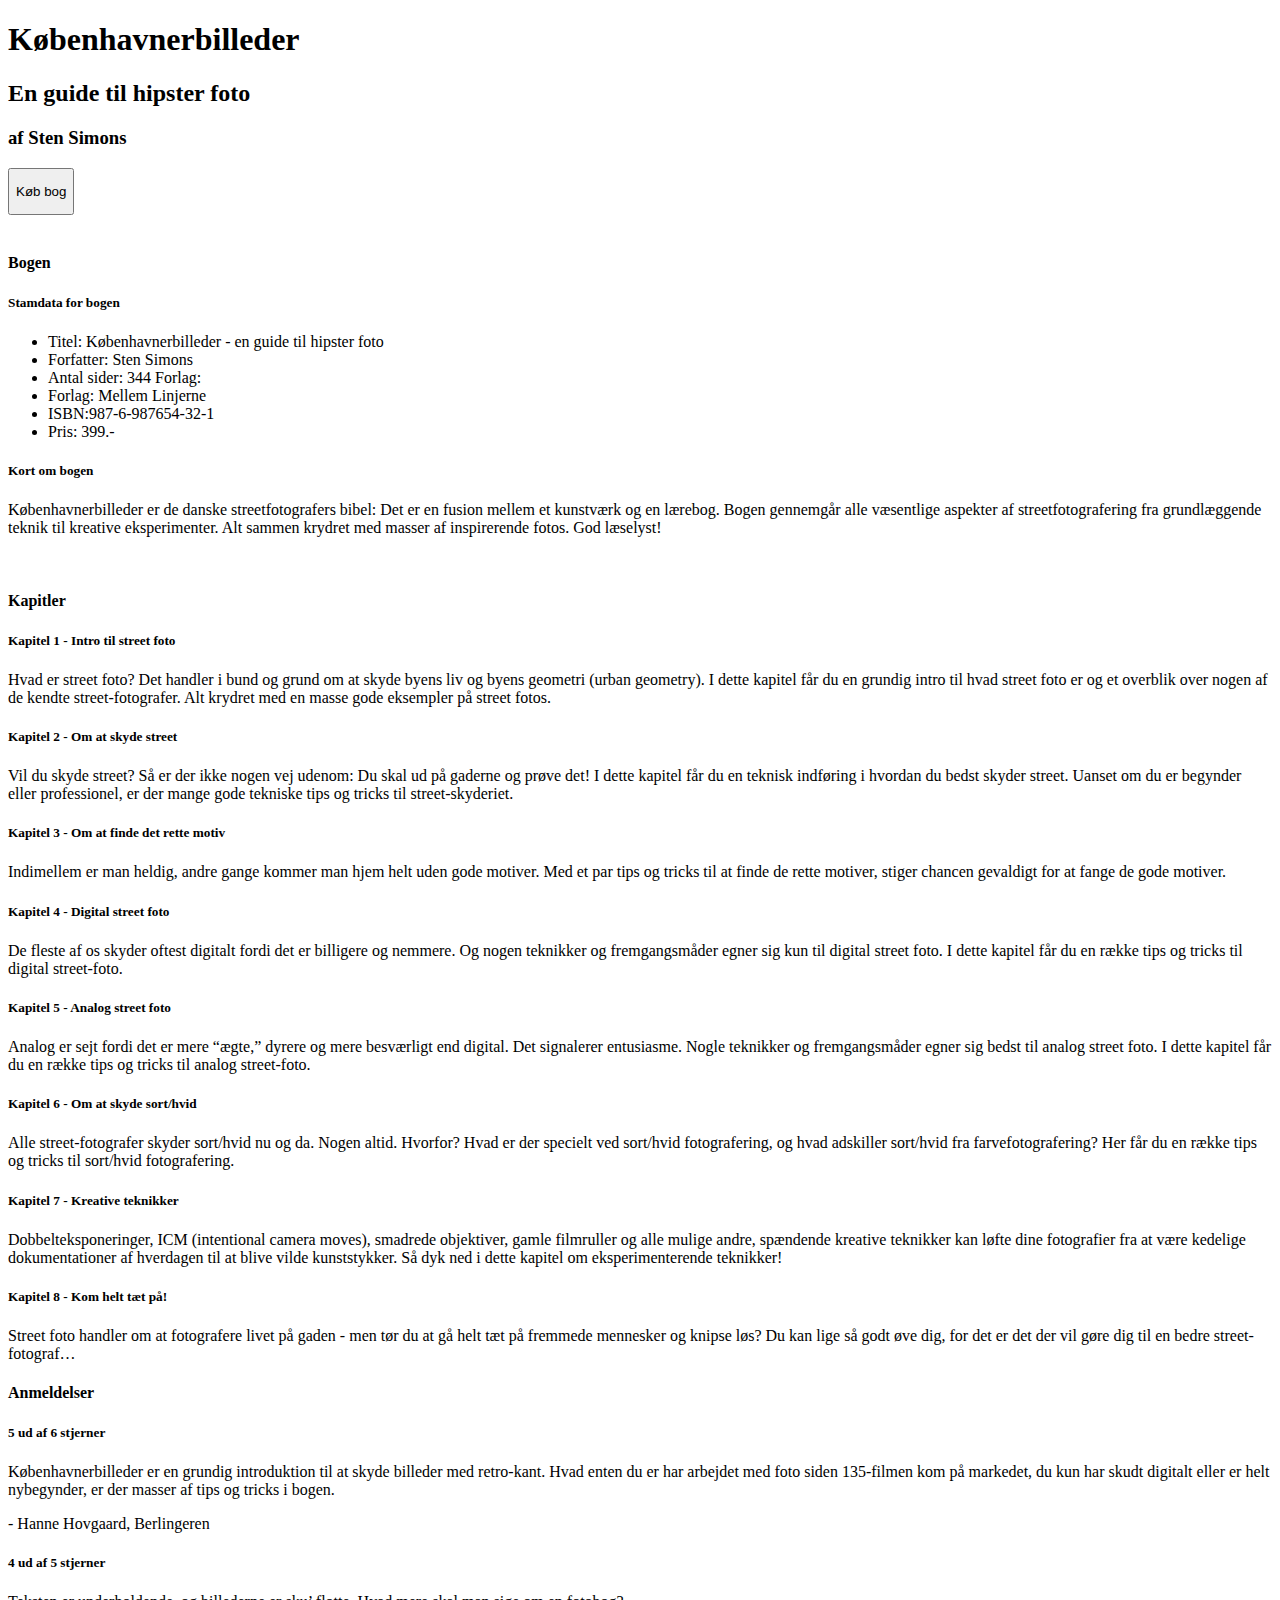
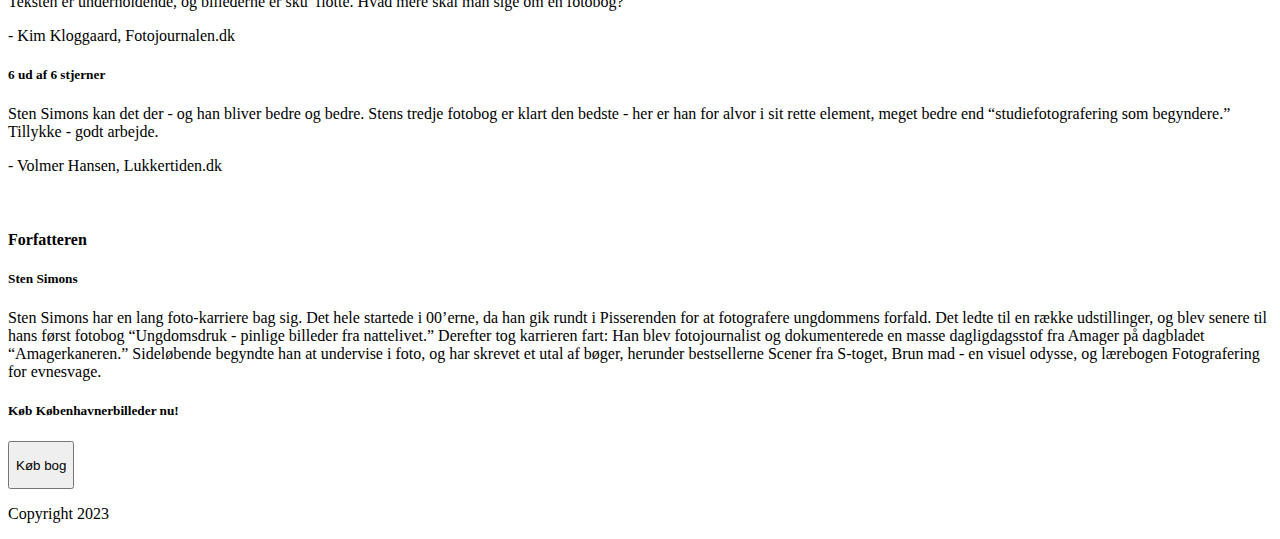
==== src/index.html @ f4c208cd "first commit" ====
<!DOCTYPE html>
<html lang="en">
  <head>
    <meta charset="UTF-8" />
    <link rel="icon" type="image/svg+xml" href="/vite.svg" />
    <meta name="viewport" content="width=device-width, initial-scale=1.0" />
    <title>Københavnerbilleder opgave</title>
  </head>
  <body class="grid place-items-center p-8">
    <main>
      <!-- Hero -->
      <div class="bg-zinc-900 text-stone-50">
        <h1 class="font-bold uppercase">Københavnerbilleder</h1>
        <h2>En guide til hipster foto</h2>
        <h3>af Sten Simons</h3>
        <button class="bg-stone-50 p-3 px-12">
          <p class="text-zinc-900">Køb bog</p>
        </button>
      </div>

      <div><img src="kobenhavnerbilleder-sten-simons.jpg" alt="" /></div>

      <!-- Bogen -->
      <div class="bg-stone-50">
        <h4 class="font-bold uppercase">Bogen</h4>
        <h5 class="font-bold">Stamdata for bogen</h5>

        <ul>
          <li>Titel: Københavnerbilleder - en guide til hipster foto</li>
          <li>Forfatter: Sten Simons</li>
          <li>Antal sider: 344 Forlag:</li>
          <li>Forlag: Mellem Linjerne</li>
          <li>ISBN:987-6-987654-32-1</li>
          <li>Pris: 399.-</li>
        </ul>

        <h5 class="font-bold">Kort om bogen</h5>
        <p>
          Københavnerbilleder er de danske streetfotografers bibel: Det er en
          fusion mellem et kunstværk og en lærebog. Bogen gennemgår alle
          væsentlige aspekter af streetfotografering fra grundlæggende teknik
          til kreative eksperimenter. Alt sammen krydret med masser af
          inspirerende fotos. God læselyst!
        </p>
      </div>

      <!-- Billeder af bog -->
      <div class="bg-zinc-900">
        <img src="kobenhavnerbilleder-sten-simons.jpg" alt="" />
        <img src="kobenhavnerbilleder_oppefra.jpg" alt="" />
        <img src="kobenhavnerbilleder_aaben_venstre.jpg" alt="" />
      </div>

      <!-- Kapitler -->
      <div class="bg-stone-50">
        <h4 class="font-bold uppercase">Kapitler</h4>

        <div>
          <h5 class="font-bold">Kapitel 1 - Intro til street foto</h5>
          <p>
            Hvad er street foto? Det handler i bund og grund om at skyde byens
            liv og byens geometri (urban geometry). I dette kapitel får du en
            grundig intro til hvad street foto er og et overblik over nogen af
            de kendte street-fotografer. Alt krydret med en masse gode eksempler
            på street fotos.
          </p>
        </div>

        <div>
          <h5 class="font-bold">Kapitel 2 - Om at skyde street</h5>
          <p>
            Vil du skyde street? Så er der ikke nogen vej udenom: Du skal ud på
            gaderne og prøve det! I dette kapitel får du en teknisk indføring i
            hvordan du bedst skyder street. Uanset om du er begynder eller
            professionel, er der mange gode tekniske tips og tricks til
            street-skyderiet.
          </p>
        </div>

        <div>
          <h5 class="font-bold">Kapitel 3 - Om at finde det rette motiv</h5>
          <p>
            Indimellem er man heldig, andre gange kommer man hjem helt uden gode
            motiver. Med et par tips og tricks til at finde de rette motiver,
            stiger chancen gevaldigt for at fange de gode motiver.
          </p>
        </div>

        <div>
          <h5 class="font-bold">Kapitel 4 - Digital street foto</h5>
          <p>
            De fleste af os skyder oftest digitalt fordi det er billigere og
            nemmere. Og nogen teknikker og fremgangsmåder egner sig kun til
            digital street foto. I dette kapitel får du en række tips og tricks
            til digital street-foto.
          </p>
        </div>

        <div>
          <h5 class="font-bold">Kapitel 5 - Analog street foto</h5>
          <p>
            Analog er sejt fordi det er mere “ægte,” dyrere og mere besværligt
            end digital. Det signalerer entusiasme. Nogle teknikker og
            fremgangsmåder egner sig bedst til analog street foto. I dette
            kapitel får du en række tips og tricks til analog street-foto.
          </p>
        </div>

        <div>
          <h5 class="font-bold">Kapitel 6 - Om at skyde sort/hvid</h5>
          <p>
            Alle street-fotografer skyder sort/hvid nu og da. Nogen altid.
            Hvorfor? Hvad er der specielt ved sort/hvid fotografering, og hvad
            adskiller sort/hvid fra farvefotografering? Her får du en række tips
            og tricks til sort/hvid fotografering.
          </p>
        </div>

        <div>
          <h5 class="font-bold">Kapitel 7 - Kreative teknikker</h5>
          <p>
            Dobbelteksponeringer, ICM (intentional camera moves), smadrede
            objektiver, gamle filmruller og alle mulige andre, spændende
            kreative teknikker kan løfte dine fotografier fra at være kedelige
            dokumentationer af hverdagen til at blive vilde kunststykker. Så dyk
            ned i dette kapitel om eksperimenterende teknikker!
          </p>
        </div>

        <div>
          <h5 class="font-bold">Kapitel 8 - Kom helt tæt på!</h5>
          <p>
            Street foto handler om at fotografere livet på gaden - men tør du at
            gå helt tæt på fremmede mennesker og knipse løs? Du kan lige så godt
            øve dig, for det er det der vil gøre dig til en bedre
            street-fotograf…
          </p>
        </div>
      </div>

      <!-- Anmeldelser -->
      <div class="bg-zinc-900 text-stone-50">
        <h4 class="font-bold uppercase">Anmeldelser</h4>
        <div>
          <h5>5 ud af 6 stjerner</h5>
          <p>
            Københavnerbilleder er en grundig introduktion til at skyde billeder
            med retro-kant. Hvad enten du er har arbejdet med foto siden
            135-filmen kom på markedet, du kun har skudt digitalt eller er helt
            nybegynder, er der masser af tips og tricks i bogen.
          </p>
          <p>- Hanne Hovgaard, Berlingeren</p>
        </div>

        <div>
          <h5>4 ud af 5 stjerner</h5>
          <p>
            Teksten er underholdende, og billederne er sku’ flotte. Hvad mere
            skal man sige om en fotobog?
          </p>
          <p>- Kim Kloggaard, Fotojournalen.dk</p>
        </div>

        <div>
          <h5>6 ud af 6 stjerner</h5>
          <p>
            Sten Simons kan det der - og han bliver bedre og bedre. Stens tredje
            fotobog er klart den bedste - her er han for alvor i sit rette
            element, meget bedre end “studiefotografering som begyndere.”
            Tillykke - godt arbejde.
          </p>
          <p>- Volmer Hansen, Lukkertiden.dk</p>
        </div>
      </div>

      <!-- Galleri -->
      <div>
        <img src="" alt="" />
        <img src="" alt="" />
        <img src="" alt="" />
        <img src="" alt="" />
      </div>

      <!-- Forfatteren -->
      <div class="bg-zinc-900 text-stone-50">
        <h4 class="font-bold uppercase">Forfatteren</h4>
        <h5>Sten Simons</h5>
        <p>
          Sten Simons har en lang foto-karriere bag sig. Det hele startede i
          00’erne, da han gik rundt i Pisserenden for at fotografere ungdommens
          forfald. Det ledte til en række udstillinger, og blev senere til hans
          først fotobog “Ungdomsdruk - pinlige billeder fra nattelivet.”
          Derefter tog karrieren fart: Han blev fotojournalist og dokumenterede
          en masse dagligdagsstof fra Amager på dagbladet “Amagerkaneren.”
          Sideløbende begyndte han at undervise i foto, og har skrevet et utal
          af bøger, herunder bestsellerne Scener fra S-toget, Brun mad - en
          visuel odysse, og lærebogen Fotografering for evnesvage.
        </p>
      </div>

      <!-- Slutsektion/footer -->
      <h5>Køb Københavnerbilleder nu!</h5>
      <button><p>Køb bog</p></button>
      <p>Copyright 2023</p>
    </main>

    <script type="module" src="./main.js"></script>
  </body>
</html>
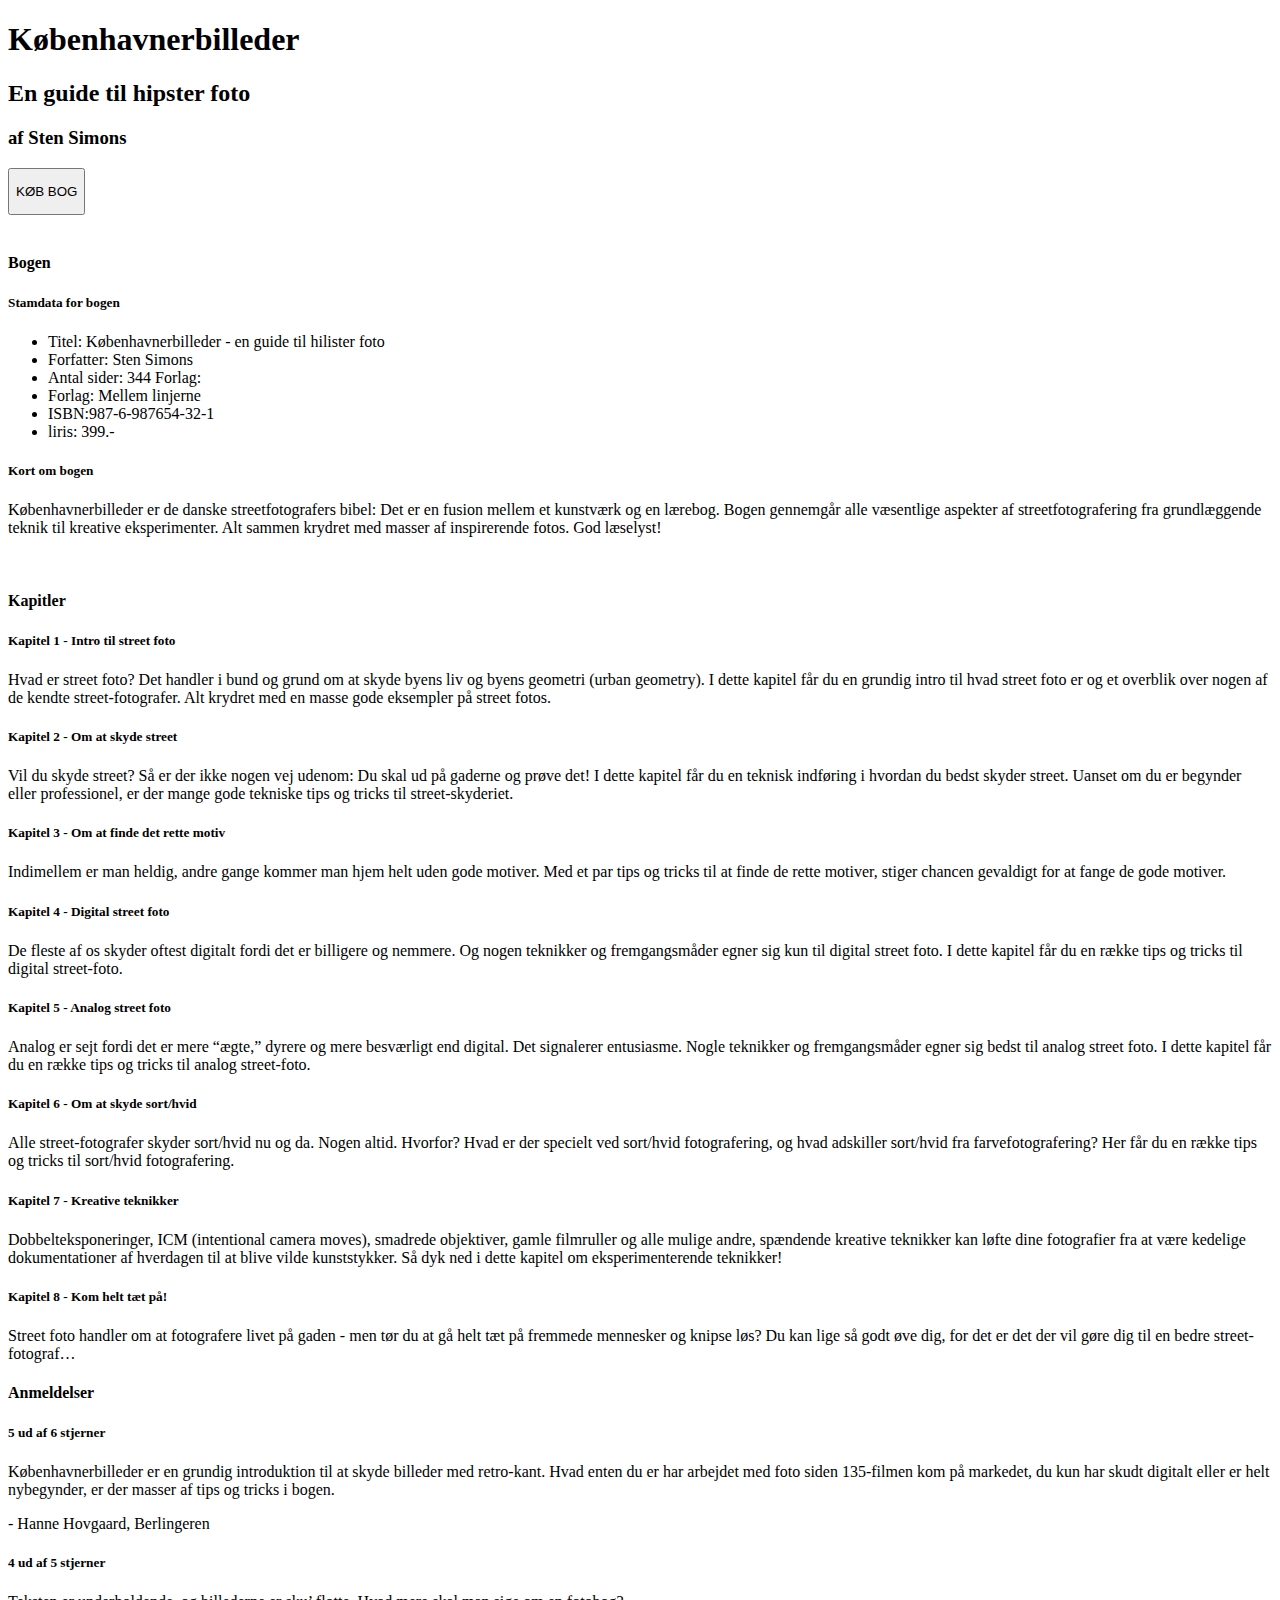
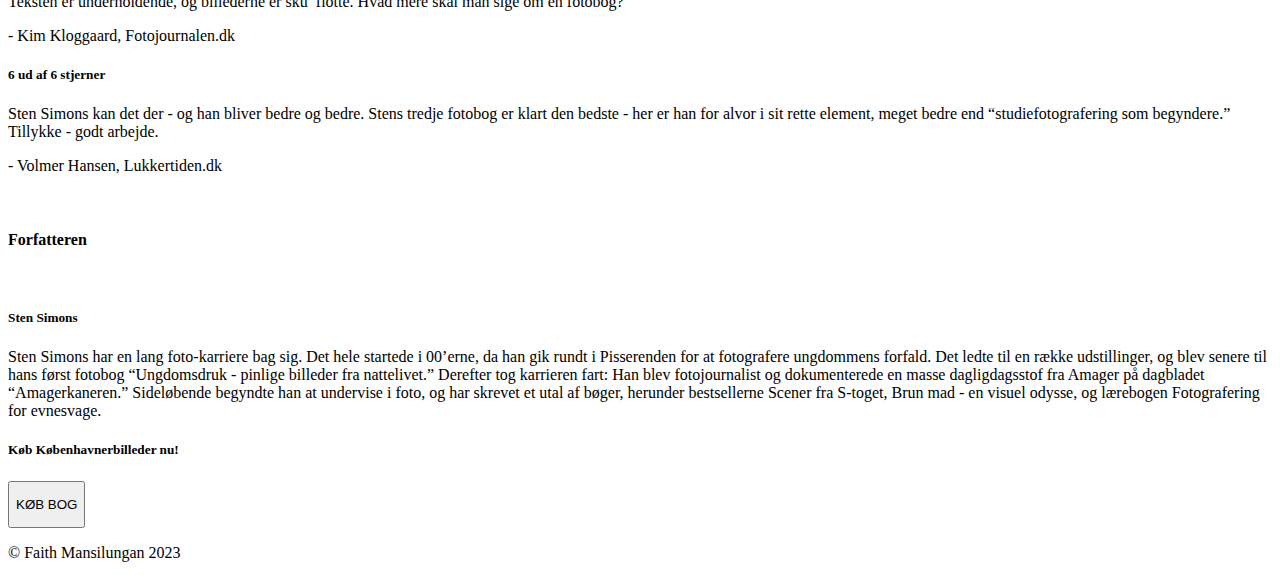
==== commit 5c47dd41: "layout med grid" ====
--- a/src/index.html
+++ b/src/index.html
@@ -6,202 +6,249 @@
     <meta name="viewport" content="width=device-width, initial-scale=1.0" />
     <title>Københavnerbilleder opgave</title>
   </head>
-  <body class="grid place-items-center p-8">
-    <main>
+  <body class="grid place-items-center">
+    <main class="">
       <!-- Hero -->
-      <div class="bg-zinc-900 text-stone-50">
-        <h1 class="font-bold uppercase">Københavnerbilleder</h1>
-        <h2>En guide til hipster foto</h2>
-        <h3>af Sten Simons</h3>
-        <button class="bg-stone-50 p-3 px-12">
-          <p class="text-zinc-900">Køb bog</p>
+      <div class="grid lg:grid-cols-2">
+        <div class="grid place-items-center bg-zinc-900 p-20 text-stone-50">
+          <h1 class="text-4xl font-bold uppercase">Københavnerbilleder</h1>
+          <h2 class="text-2xl">En guide til hipster foto</h2>
+          <h3 class="text-lg">af Sten Simons</h3>
+          <button class="mt-14 bg-stone-50 p-3 px-12">
+            <p class="font-bold text-zinc-900">KØB BOG</p>
+          </button>
+        </div>
+
+        <div><img src="img/kobenhavnerbilleder-sten-simons.jpg" alt="" /></div>
+      </div>
+
+      <!-- Bogen -->
+      <div class="bg-stone-50 p-10 lg:px-40">
+        <h4
+          class="mb-6 text-4xl font-bold uppercase underline underline-offset-8"
+        >
+          Bogen
+        </h4>
+
+        <div class="grid lg:grid-cols-2">
+          <div>
+            <h5 class="font-bold">Stamdata for bogen</h5>
+            <ul class="mb-5">
+              <li>Titel: Københavnerbilleder - en guide til hilister foto</li>
+              <li>Forfatter: Sten Simons</li>
+              <li>Antal sider: 344 Forlag:</li>
+              <li>Forlag: Mellem linjerne</li>
+              <li>ISBN:987-6-987654-32-1</li>
+              <li>liris: 399.-</li>
+            </ul>
+          </div>
+
+          <div>
+            <h5 class="font-bold">Kort om bogen</h5>
+            <p>
+              Københavnerbilleder er de danske streetfotografers bibel: Det er
+              en fusion mellem et kunstværk og en lærebog. Bogen gennemgår alle
+              væsentlige aspekter af streetfotografering fra grundlæggende
+              teknik til kreative eksperimenter. Alt sammen krydret med masser
+              af inspirerende fotos. God læselyst!
+            </p>
+          </div>
+        </div>
+      </div>
+
+      <!-- Billeder af bog -->
+      <div class="grid gap-10 bg-zinc-900 p-10 py-20 lg:grid-cols-3">
+        <img src="img/kobenhavnerbilleder-sten-simons.jpg" alt="" />
+        <img src="img/kobenhavnerbilleder_oppefra.jpg" alt="" />
+        <img src="img/kobenhavnerbilleder_aaben_venstre.jpg" alt="" />
+      </div>
+
+      <!-- Kapitler -->
+      <div class="bg-stone-50 p-10 lg:px-40">
+        <h4
+          class="mb-6 text-4xl font-bold uppercase underline underline-offset-8"
+        >
+          Kapitler
+        </h4>
+
+        <div class="grid lg:grid-cols-2">
+          <div>
+            <div>
+              <h5 class="font-bold">Kapitel 1 - Intro til street foto</h5>
+              <p class="mb-6">
+                Hvad er street foto? Det handler i bund og grund om at skyde
+                byens liv og byens geometri (urban geometry). I dette kapitel
+                får du en grundig intro til hvad street foto er og et overblik
+                over nogen af de kendte street-fotografer. Alt krydret med en
+                masse gode eksempler på street fotos.
+              </p>
+            </div>
+
+            <div>
+              <h5 class="font-bold">Kapitel 2 - Om at skyde street</h5>
+              <p class="mb-6">
+                Vil du skyde street? Så er der ikke nogen vej udenom: Du skal ud
+                på gaderne og prøve det! I dette kapitel får du en teknisk
+                indføring i hvordan du bedst skyder street. Uanset om du er
+                begynder eller professionel, er der mange gode tekniske tips og
+                tricks til street-skyderiet.
+              </p>
+            </div>
+
+            <div>
+              <h5 class="font-bold">Kapitel 3 - Om at finde det rette motiv</h5>
+              <p class="mb-6">
+                Indimellem er man heldig, andre gange kommer man hjem helt uden
+                gode motiver. Med et par tips og tricks til at finde de rette
+                motiver, stiger chancen gevaldigt for at fange de gode motiver.
+              </p>
+            </div>
+
+            <div>
+              <h5 class="font-bold">Kapitel 4 - Digital street foto</h5>
+              <p class="mb-6">
+                De fleste af os skyder oftest digitalt fordi det er billigere og
+                nemmere. Og nogen teknikker og fremgangsmåder egner sig kun til
+                digital street foto. I dette kapitel får du en række tips og
+                tricks til digital street-foto.
+              </p>
+            </div>
+          </div>
+
+          <div class="px-auto">
+            <div>
+              <h5 class="font-bold">Kapitel 5 - Analog street foto</h5>
+              <p class="mb-6">
+                Analog er sejt fordi det er mere “ægte,” dyrere og mere
+                besværligt end digital. Det signalerer entusiasme. Nogle
+                teknikker og fremgangsmåder egner sig bedst til analog street
+                foto. I dette kapitel får du en række tips og tricks til analog
+                street-foto.
+              </p>
+            </div>
+
+            <div>
+              <h5 class="font-bold">Kapitel 6 - Om at skyde sort/hvid</h5>
+              <p class="mb-6">
+                Alle street-fotografer skyder sort/hvid nu og da. Nogen altid.
+                Hvorfor? Hvad er der specielt ved sort/hvid fotografering, og
+                hvad adskiller sort/hvid fra farvefotografering? Her får du en
+                række tips og tricks til sort/hvid fotografering.
+              </p>
+            </div>
+
+            <div>
+              <h5 class="font-bold">Kapitel 7 - Kreative teknikker</h5>
+              <p class="mb-6">
+                Dobbelteksponeringer, ICM (intentional camera moves), smadrede
+                objektiver, gamle filmruller og alle mulige andre, spændende
+                kreative teknikker kan løfte dine fotografier fra at være
+                kedelige dokumentationer af hverdagen til at blive vilde
+                kunststykker. Så dyk ned i dette kapitel om eksperimenterende
+                teknikker!
+              </p>
+            </div>
+
+            <div>
+              <h5 class="font-bold">Kapitel 8 - Kom helt tæt på!</h5>
+              <p>
+                Street foto handler om at fotografere livet på gaden - men tør
+                du at gå helt tæt på fremmede mennesker og knipse løs? Du kan
+                lige så godt øve dig, for det er det der vil gøre dig til en
+                bedre street-fotograf…
+              </p>
+            </div>
+          </div>
+        </div>
+      </div>
+
+      <!-- Anmeldelser -->
+      <div class="grid gap-10 bg-zinc-900 p-10 text-stone-50 lg:px-40">
+        <h4
+          class="mb-6 text-4xl font-bold uppercase underline underline-offset-8"
+        >
+          Anmeldelser
+        </h4>
+        <div class="grid gap-10 lg:grid-cols-3">
+          <div class="bg-stone-50 p-6 text-zinc-900">
+            <h5 class="font-bold">5 ud af 6 stjerner</h5>
+            <p class="mb-4">
+              Københavnerbilleder er en grundig introduktion til at skyde
+              billeder med retro-kant. Hvad enten du er har arbejdet med foto
+              siden 135-filmen kom på markedet, du kun har skudt digitalt eller
+              er helt nybegynder, er der masser af tips og tricks i bogen.
+            </p>
+            <p>- Hanne Hovgaard, Berlingeren</p>
+          </div>
+
+          <div class="bg-stone-50 p-6 text-zinc-900">
+            <h5 class="font-bold">4 ud af 5 stjerner</h5>
+            <p class="mb-4">
+              Teksten er underholdende, og billederne er sku’ flotte. Hvad mere
+              skal man sige om en fotobog?
+            </p>
+            <p>- Kim Kloggaard, Fotojournalen.dk</p>
+          </div>
+
+          <div class="bg-stone-50 p-6 text-zinc-900">
+            <h5 class="font-bold">6 ud af 6 stjerner</h5>
+            <p class="mb-4">
+              Sten Simons kan det der - og han bliver bedre og bedre. Stens
+              tredje fotobog er klart den bedste - her er han for alvor i sit
+              rette element, meget bedre end “studiefotografering som
+              begyndere.” Tillykke - godt arbejde.
+            </p>
+            <p>- Volmer Hansen, Lukkertiden.dk</p>
+          </div>
+        </div>
+      </div>
+
+      <!-- Galleri -->
+      <div class="grid gap-10 bg-stone-50 p-10 lg:grid-cols-2">
+        <img src="img/0008.jpg" alt="" />
+        <img src="img/agfa-genanvendeligt-kamera-35mm-5.jpg" alt="" />
+        <img src="img/agfa-genanvendeligt-kamera-35mm-film-2-5.jpg" alt="" />
+        <img
+          src="img/orestad-til-islands-brygge-pentax-auto-110-14.jpg"
+          alt=""
+        />
+      </div>
+
+      <!-- Forfatteren -->
+      <div class="bg-zinc-900 p-10 text-stone-50 lg:px-40">
+        <h4
+          class="mb-6 text-4xl font-bold uppercase underline underline-offset-8"
+        >
+          Forfatteren
+        </h4>
+        <div class="grid lg:grid-cols-2 lg:gap-10">
+          <img src="img/sten_simons.jpg" alt="" />
+          <div>
+            <h5 class="mt-5 font-bold">Sten Simons</h5>
+            <p>
+              Sten Simons har en lang foto-karriere bag sig. Det hele startede i
+              00’erne, da han gik rundt i Pisserenden for at fotografere
+              ungdommens forfald. Det ledte til en række udstillinger, og blev
+              senere til hans først fotobog “Ungdomsdruk - pinlige billeder fra
+              nattelivet.” Derefter tog karrieren fart: Han blev fotojournalist
+              og dokumenterede en masse dagligdagsstof fra Amager på dagbladet
+              “Amagerkaneren.” Sideløbende begyndte han at undervise i foto, og
+              har skrevet et utal af bøger, herunder bestsellerne Scener fra
+              S-toget, Brun mad - en visuel odysse, og lærebogen Fotografering
+              for evnesvage.
+            </p>
+          </div>
+        </div>
+      </div>
+
+      <!-- Slutsektion/footer -->
+      <div class="grid place-items-center bg-zinc-900 p-10 text-stone-50">
+        <h5 class="text-xl font-bold uppercase">Køb Københavnerbilleder nu!</h5>
+        <button class="mt-5 bg-stone-50 p-3 px-12">
+          <p class="font-bold text-zinc-900">KØB BOG</p>
         </button>
-      </div>
-
-      <div><img src="kobenhavnerbilleder-sten-simons.jpg" alt="" /></div>
-
-      <!-- Bogen -->
-      <div class="bg-stone-50">
-        <h4 class="font-bold uppercase">Bogen</h4>
-        <h5 class="font-bold">Stamdata for bogen</h5>
-
-        <ul>
-          <li>Titel: Københavnerbilleder - en guide til hipster foto</li>
-          <li>Forfatter: Sten Simons</li>
-          <li>Antal sider: 344 Forlag:</li>
-          <li>Forlag: Mellem Linjerne</li>
-          <li>ISBN:987-6-987654-32-1</li>
-          <li>Pris: 399.-</li>
-        </ul>
-
-        <h5 class="font-bold">Kort om bogen</h5>
-        <p>
-          Københavnerbilleder er de danske streetfotografers bibel: Det er en
-          fusion mellem et kunstværk og en lærebog. Bogen gennemgår alle
-          væsentlige aspekter af streetfotografering fra grundlæggende teknik
-          til kreative eksperimenter. Alt sammen krydret med masser af
-          inspirerende fotos. God læselyst!
-        </p>
-      </div>
-
-      <!-- Billeder af bog -->
-      <div class="bg-zinc-900">
-        <img src="kobenhavnerbilleder-sten-simons.jpg" alt="" />
-        <img src="kobenhavnerbilleder_oppefra.jpg" alt="" />
-        <img src="kobenhavnerbilleder_aaben_venstre.jpg" alt="" />
-      </div>
-
-      <!-- Kapitler -->
-      <div class="bg-stone-50">
-        <h4 class="font-bold uppercase">Kapitler</h4>
-
-        <div>
-          <h5 class="font-bold">Kapitel 1 - Intro til street foto</h5>
-          <p>
-            Hvad er street foto? Det handler i bund og grund om at skyde byens
-            liv og byens geometri (urban geometry). I dette kapitel får du en
-            grundig intro til hvad street foto er og et overblik over nogen af
-            de kendte street-fotografer. Alt krydret med en masse gode eksempler
-            på street fotos.
-          </p>
-        </div>
-
-        <div>
-          <h5 class="font-bold">Kapitel 2 - Om at skyde street</h5>
-          <p>
-            Vil du skyde street? Så er der ikke nogen vej udenom: Du skal ud på
-            gaderne og prøve det! I dette kapitel får du en teknisk indføring i
-            hvordan du bedst skyder street. Uanset om du er begynder eller
-            professionel, er der mange gode tekniske tips og tricks til
-            street-skyderiet.
-          </p>
-        </div>
-
-        <div>
-          <h5 class="font-bold">Kapitel 3 - Om at finde det rette motiv</h5>
-          <p>
-            Indimellem er man heldig, andre gange kommer man hjem helt uden gode
-            motiver. Med et par tips og tricks til at finde de rette motiver,
-            stiger chancen gevaldigt for at fange de gode motiver.
-          </p>
-        </div>
-
-        <div>
-          <h5 class="font-bold">Kapitel 4 - Digital street foto</h5>
-          <p>
-            De fleste af os skyder oftest digitalt fordi det er billigere og
-            nemmere. Og nogen teknikker og fremgangsmåder egner sig kun til
-            digital street foto. I dette kapitel får du en række tips og tricks
-            til digital street-foto.
-          </p>
-        </div>
-
-        <div>
-          <h5 class="font-bold">Kapitel 5 - Analog street foto</h5>
-          <p>
-            Analog er sejt fordi det er mere “ægte,” dyrere og mere besværligt
-            end digital. Det signalerer entusiasme. Nogle teknikker og
-            fremgangsmåder egner sig bedst til analog street foto. I dette
-            kapitel får du en række tips og tricks til analog street-foto.
-          </p>
-        </div>
-
-        <div>
-          <h5 class="font-bold">Kapitel 6 - Om at skyde sort/hvid</h5>
-          <p>
-            Alle street-fotografer skyder sort/hvid nu og da. Nogen altid.
-            Hvorfor? Hvad er der specielt ved sort/hvid fotografering, og hvad
-            adskiller sort/hvid fra farvefotografering? Her får du en række tips
-            og tricks til sort/hvid fotografering.
-          </p>
-        </div>
-
-        <div>
-          <h5 class="font-bold">Kapitel 7 - Kreative teknikker</h5>
-          <p>
-            Dobbelteksponeringer, ICM (intentional camera moves), smadrede
-            objektiver, gamle filmruller og alle mulige andre, spændende
-            kreative teknikker kan løfte dine fotografier fra at være kedelige
-            dokumentationer af hverdagen til at blive vilde kunststykker. Så dyk
-            ned i dette kapitel om eksperimenterende teknikker!
-          </p>
-        </div>
-
-        <div>
-          <h5 class="font-bold">Kapitel 8 - Kom helt tæt på!</h5>
-          <p>
-            Street foto handler om at fotografere livet på gaden - men tør du at
-            gå helt tæt på fremmede mennesker og knipse løs? Du kan lige så godt
-            øve dig, for det er det der vil gøre dig til en bedre
-            street-fotograf…
-          </p>
-        </div>
-      </div>
-
-      <!-- Anmeldelser -->
-      <div class="bg-zinc-900 text-stone-50">
-        <h4 class="font-bold uppercase">Anmeldelser</h4>
-        <div>
-          <h5>5 ud af 6 stjerner</h5>
-          <p>
-            Københavnerbilleder er en grundig introduktion til at skyde billeder
-            med retro-kant. Hvad enten du er har arbejdet med foto siden
-            135-filmen kom på markedet, du kun har skudt digitalt eller er helt
-            nybegynder, er der masser af tips og tricks i bogen.
-          </p>
-          <p>- Hanne Hovgaard, Berlingeren</p>
-        </div>
-
-        <div>
-          <h5>4 ud af 5 stjerner</h5>
-          <p>
-            Teksten er underholdende, og billederne er sku’ flotte. Hvad mere
-            skal man sige om en fotobog?
-          </p>
-          <p>- Kim Kloggaard, Fotojournalen.dk</p>
-        </div>
-
-        <div>
-          <h5>6 ud af 6 stjerner</h5>
-          <p>
-            Sten Simons kan det der - og han bliver bedre og bedre. Stens tredje
-            fotobog er klart den bedste - her er han for alvor i sit rette
-            element, meget bedre end “studiefotografering som begyndere.”
-            Tillykke - godt arbejde.
-          </p>
-          <p>- Volmer Hansen, Lukkertiden.dk</p>
-        </div>
-      </div>
-
-      <!-- Galleri -->
-      <div>
-        <img src="" alt="" />
-        <img src="" alt="" />
-        <img src="" alt="" />
-        <img src="" alt="" />
-      </div>
-
-      <!-- Forfatteren -->
-      <div class="bg-zinc-900 text-stone-50">
-        <h4 class="font-bold uppercase">Forfatteren</h4>
-        <h5>Sten Simons</h5>
-        <p>
-          Sten Simons har en lang foto-karriere bag sig. Det hele startede i
-          00’erne, da han gik rundt i Pisserenden for at fotografere ungdommens
-          forfald. Det ledte til en række udstillinger, og blev senere til hans
-          først fotobog “Ungdomsdruk - pinlige billeder fra nattelivet.”
-          Derefter tog karrieren fart: Han blev fotojournalist og dokumenterede
-          en masse dagligdagsstof fra Amager på dagbladet “Amagerkaneren.”
-          Sideløbende begyndte han at undervise i foto, og har skrevet et utal
-          af bøger, herunder bestsellerne Scener fra S-toget, Brun mad - en
-          visuel odysse, og lærebogen Fotografering for evnesvage.
-        </p>
-      </div>
-
-      <!-- Slutsektion/footer -->
-      <h5>Køb Københavnerbilleder nu!</h5>
-      <button><p>Køb bog</p></button>
-      <p>Copyright 2023</p>
+        <p class="mt-10">© Faith Mansilungan 2023</p>
+      </div>
     </main>
 
     <script type="module" src="./main.js"></script>
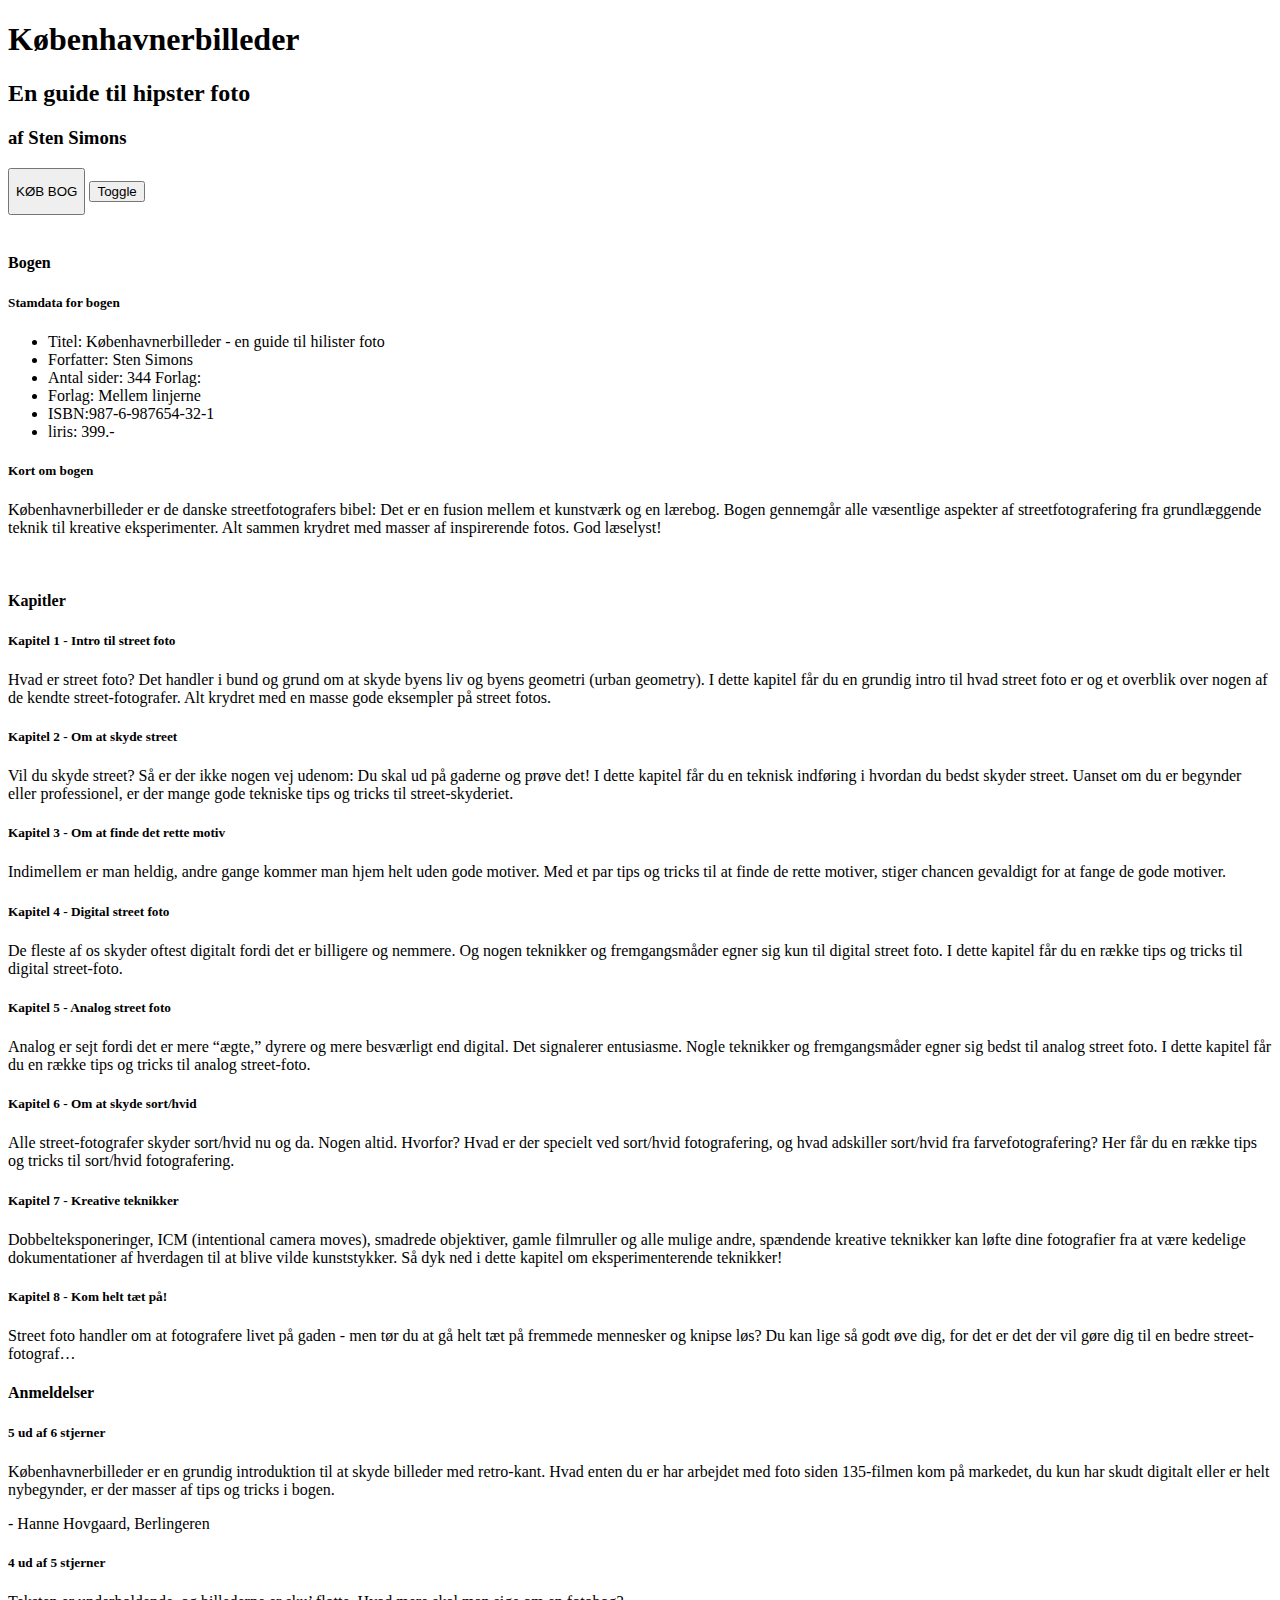
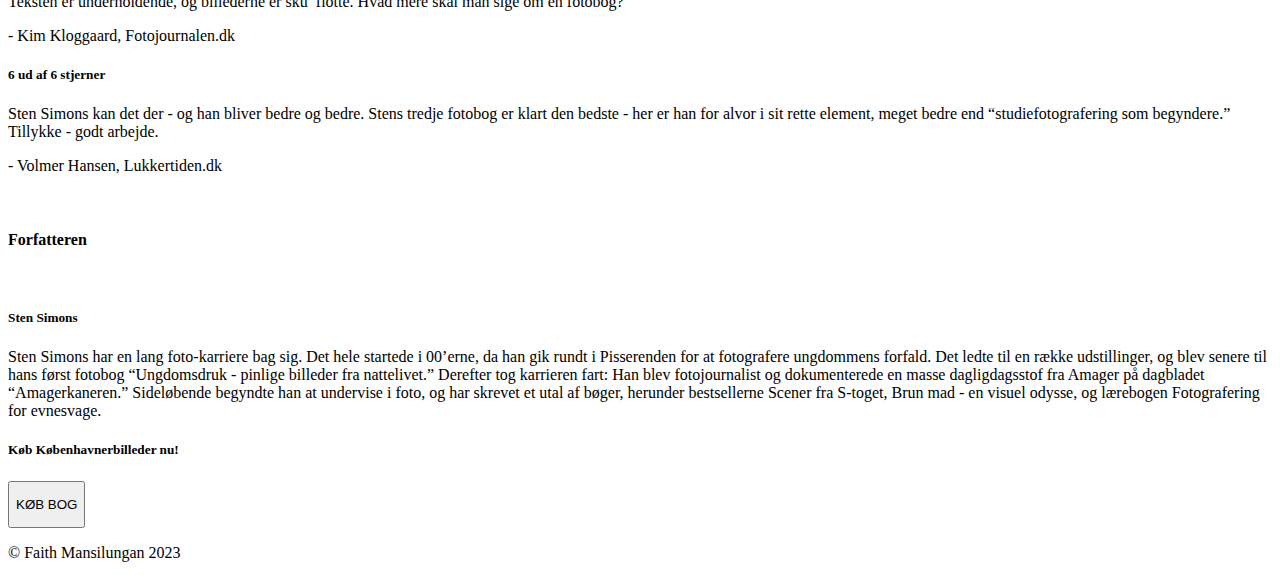
==== commit b41cd1a1: "dark mode :)" ====
--- a/src/index.html
+++ b/src/index.html
@@ -9,17 +9,21 @@
   <body class="grid place-items-center">
     <main class="">
       <!-- Hero -->
+
       <div class="grid lg:grid-cols-2">
-        <div class="grid place-items-center bg-zinc-900 p-20 text-stone-50">
+        <div
+          class="grid place-items-center bg-zinc-900 p-20 text-stone-50 dark:bg-zinc-800"
+        >
           <h1 class="text-4xl font-bold uppercase">Københavnerbilleder</h1>
           <h2 class="text-2xl">En guide til hipster foto</h2>
           <h3 class="text-lg">af Sten Simons</h3>
           <button class="mt-14 bg-stone-50 p-3 px-12">
             <p class="font-bold text-zinc-900">KØB BOG</p>
           </button>
-        </div>
-
-        <div><img src="img/kobenhavnerbilleder-sten-simons.jpg" alt="" /></div>
+          <button id="toggle-btn">Toggle</button>
+        </div>
+
+        <div><img src="img/kobenhavnerbilleder-sten-simons.webp" alt="" /></div>
       </div>
 
       <!-- Bogen -->
@@ -58,9 +62,9 @@
 
       <!-- Billeder af bog -->
       <div class="grid gap-10 bg-zinc-900 p-10 py-20 lg:grid-cols-3">
-        <img src="img/kobenhavnerbilleder-sten-simons.jpg" alt="" />
-        <img src="img/kobenhavnerbilleder_oppefra.jpg" alt="" />
-        <img src="img/kobenhavnerbilleder_aaben_venstre.jpg" alt="" />
+        <img src="img/kobenhavnerbilleder-sten-simons.webp" alt="" />
+        <img src="img/kobenhavnerbilleder_oppefra.webp" alt="" />
+        <img src="img/kobenhavnerbilleder_aaben_venstre.webp" alt="" />
       </div>
 
       <!-- Kapitler -->
@@ -205,11 +209,11 @@
 
       <!-- Galleri -->
       <div class="grid gap-10 bg-stone-50 p-10 lg:grid-cols-2">
-        <img src="img/0008.jpg" alt="" />
-        <img src="img/agfa-genanvendeligt-kamera-35mm-5.jpg" alt="" />
-        <img src="img/agfa-genanvendeligt-kamera-35mm-film-2-5.jpg" alt="" />
+        <img src="img/0008.webp" alt="" />
+        <img src="img/agfa-genanvendeligt-kamera-35mm-5.webp" alt="" />
+        <img src="img/agfa-genanvendeligt-kamera-35mm-film-2-5.webp" alt="" />
         <img
-          src="img/orestad-til-islands-brygge-pentax-auto-110-14.jpg"
+          src="img/orestad-til-islands-brygge-pentax-auto-110-14.webp"
           alt=""
         />
       </div>
@@ -222,7 +226,7 @@
           Forfatteren
         </h4>
         <div class="grid lg:grid-cols-2 lg:gap-10">
-          <img src="img/sten_simons.jpg" alt="" />
+          <img src="img/sten_simons.webp" alt="" />
           <div>
             <h5 class="mt-5 font-bold">Sten Simons</h5>
             <p>
@@ -252,5 +256,6 @@
     </main>
 
     <script type="module" src="./main.js"></script>
+    <script src="./darkmode.js"></script>
   </body>
 </html>
